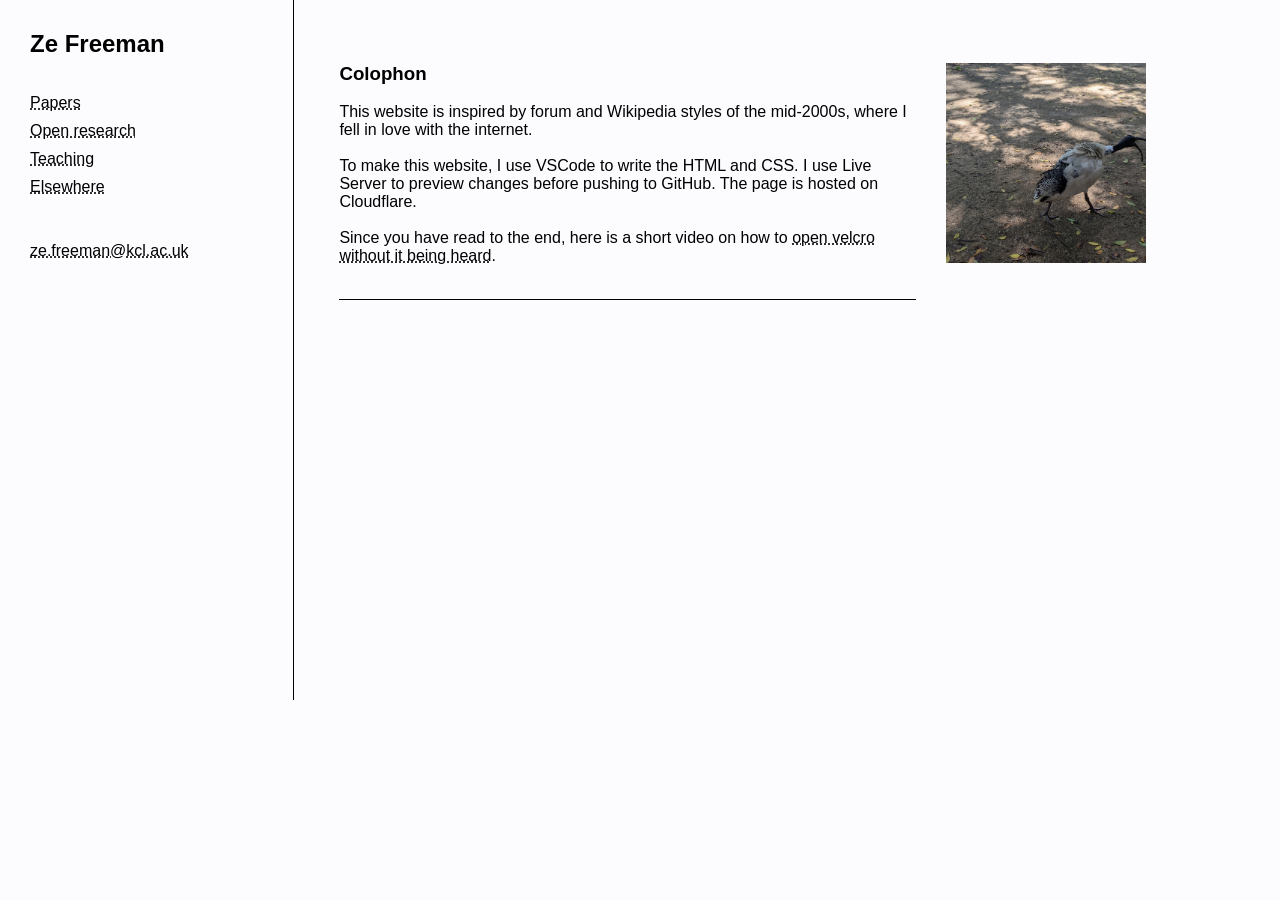
==== colophon.html @ 592c922f "pics" ====
<!DOCTYPE html>
<html lang="en">
<!-- 20260530 ZROF, London, UK -->

<head>
    <meta name="viewport" content="width=device-width, initial-scale=1.0, user-scalable=0">
    <meta name="author" content="Ze Freeman">
    <meta name="keywords" content="ze, freeman">
    <title>Ze Freeman</title>
    <link rel="stylesheet" href="style.css">
    <link rel="icon" type="image/x-icon" href="assets/favicon.ico"/>
</head>

<body>
 <div class="container">
 
    <nav>
        <ul>
            	<h1><a href="index.html" class="no-underline">Ze Freeman</a></h1>
            	<br><br>
			    <li><a href="papers.html">Papers</a></li>
			    <li><a href="open_research.html">Open research</a></li>
			    <li><a href="teaching.html">Teaching</a></li>
                <li><a href="elsewhere.html">Elsewhere</a></li>
                <br><br>
                <li><a href= "mailto: ze.freeman@kcl.ac.uk">ze.freeman@kcl.ac.uk</a></li>
        </ul>
    </nav>

    <article>
    <div class="row">
    <div class="column column-wide">
        <br>
        <h3>Colophon</h3>
        <br>
        <p>
        This website is inspired by forum and Wikipedia styles of the mid-2000s, where I
        fell in love with the internet.
        <br><br>
        To make this website, I use VSCode to write the HTML and CSS. I use Live Server to
        preview changes before pushing to GitHub. The page is hosted on Cloudflare. 
        <br><br>
        Since you have read to the end, here is a short video on how to 
        <a href="https://www.youtube.com/watch?v=vSK3maq8Cyk">open velcro without it being
        heard</a>.
        <br><br>
        </p>
            <hr>
            </div>
            <div class="column-narrow">
                <br>
           		<img src="assets/ibis.jpg" alt="tiny black sheep covered in hay at a stable door" 
           		class="pic">
            </div>
    </article>

	</body>

</html>
---- style.css ----
/* reset styles */
* {
    margin: 0;
    padding: 0;
    box-sizing: border-box;
}

/* Degheest typeface 
 @font-face {
  font-family: Degheest;
  src: url(Latitude-Regular.woff);
}*/

body {
  font-family: Helvetica, Arial, sans-serif;
  font-size: 16px;
  background: #fcfcff;
}

/* hr width consistently across browsers */
hr {
  border: none;
  height: 1px;
  background: black;
  margin: 1em 0; /* optional spacing */
}

/* flexbox layout */
.container {
    display: flex;
    flex-direction: row;
    width: 100%;
}

/* navigation */
nav {
    width: 23%;
    height: 700px;
    padding: 30px;
    background: #fcfcff;  /* #f7f4fb; */
    border-right: 1px solid black;
    flex-shrink: 0;
}

nav ul {
    list-style: none;
    padding: 0;
    margin: 0;
}

nav ul li {
    display: block;
    margin-bottom: 10px;
}

/* columns? */
* {
  box-sizing: border-box;
}

/* Use Flexbox for columns */
.row {
  display: flex;
  flex-wrap: wrap;
  gap: 10px;
}

.column-wide {
  flex: 2;
  padding: 10px;
  min-width: 250px;
}

.column-narrow {
  flex: 1;
  padding: 10px;
}

/* Responsive for mobile/small sites */
@media (max-width: 600px) {
  .column,
  .column-narrow {
    flex: 0 0 100%;
    max-width: 100%;
  }
}


.pic {
  max-width: 200px;
  max-height: 230px;
  width: 100%;
  height: auto;
}



/* links */
a {
    color: black;
    text-decoration-style: dotted;
}

a:hover, a:active {
    color: #3b4a1e
}

/* no underline designation */
.no-underline {
  text-decoration: none !important;
}

/* article */
article {
    width: 57%;
    padding: 35px;
    height: 700px;
    flex-grow: 1;
    min-width: 0;
}



/* responsive to small sites*/
@media (max-width: 900px) {
  .container {
      flex-direction: column;
  }

  nav {
      width: 100%;
      height: auto;
      border-right: none;
      border-bottom: 1px solid black;
  }

  article {
      width: 100%;
      height: auto;
  }
}
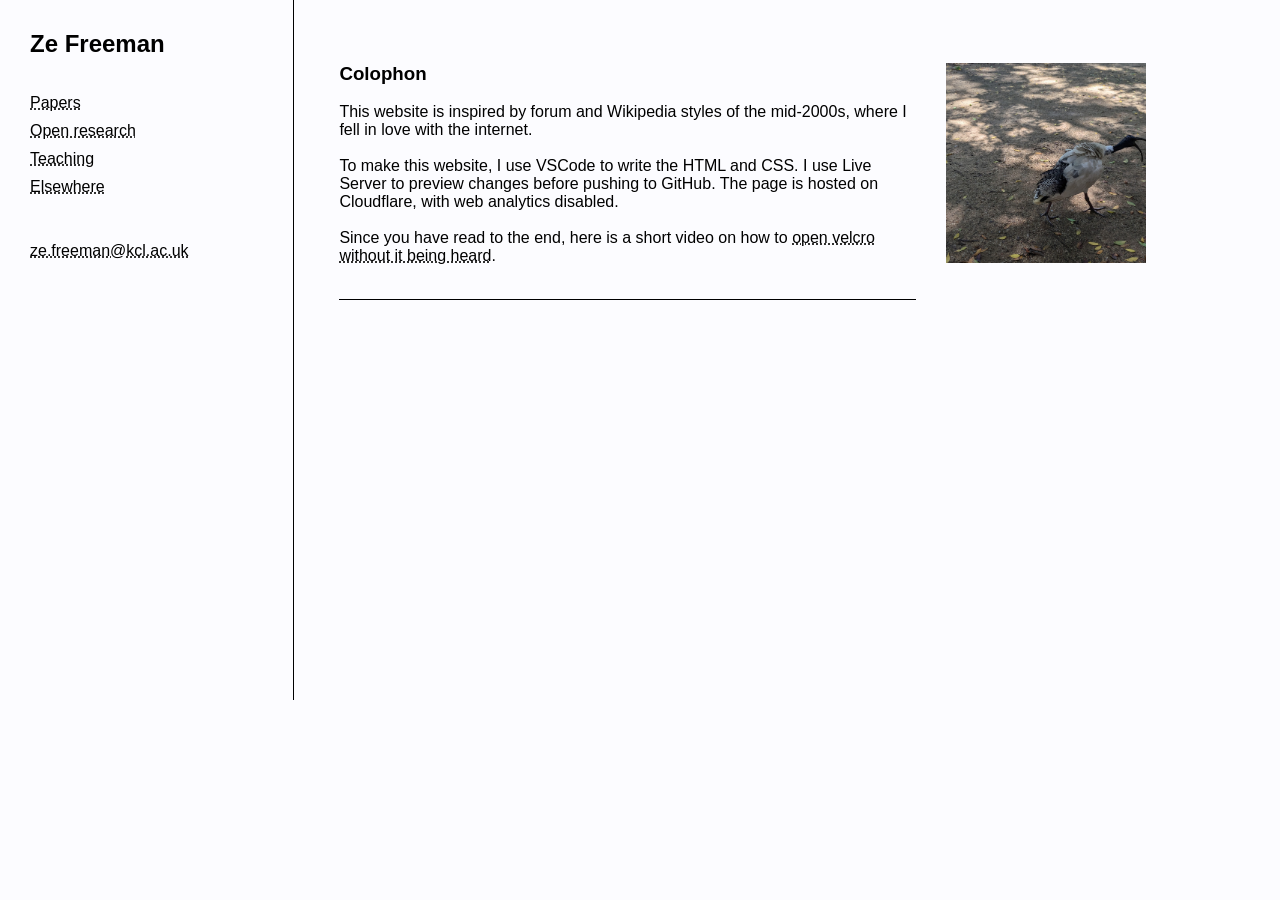
==== commit 8134f5a7: "dates" ====
--- a/colophon.html
+++ b/colophon.html
@@ -1,6 +1,6 @@
 <!DOCTYPE html>
 <html lang="en">
-<!-- 20260530 ZROF, London, UK -->
+<!-- 20260608 ZROF, London, UK -->
 
 <head>
     <meta name="viewport" content="width=device-width, initial-scale=1.0, user-scalable=0">
@@ -38,7 +38,8 @@
         fell in love with the internet.
         <br><br>
         To make this website, I use VSCode to write the HTML and CSS. I use Live Server to
-        preview changes before pushing to GitHub. The page is hosted on Cloudflare. 
+        preview changes before pushing to GitHub. The page is hosted on Cloudflare, with
+        web analytics disabled. 
         <br><br>
         Since you have read to the end, here is a short video on how to 
         <a href="https://www.youtube.com/watch?v=vSK3maq8Cyk">open velcro without it being
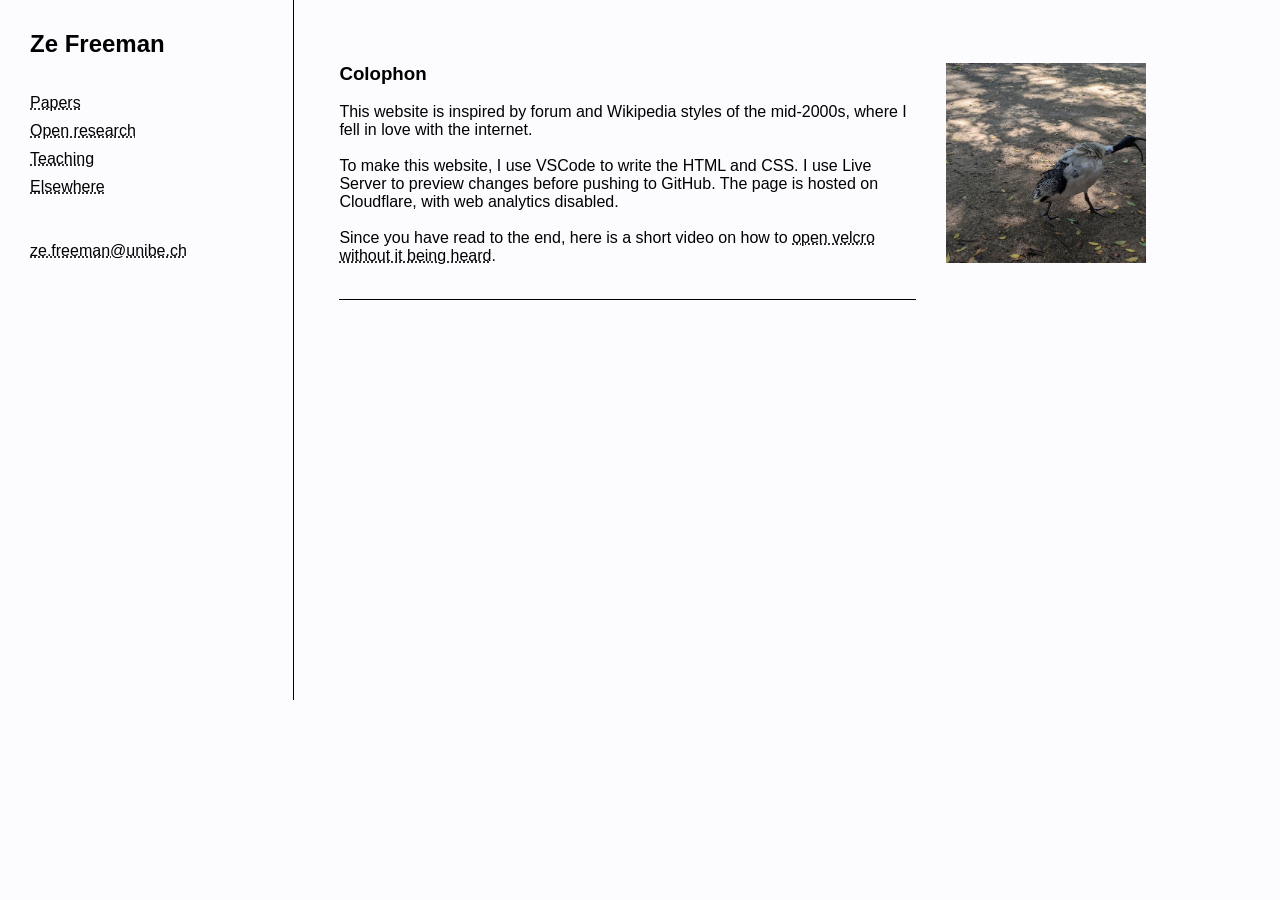
==== commit 98646a34: "email" ====
--- a/colophon.html
+++ b/colophon.html
@@ -1,6 +1,6 @@
 <!DOCTYPE html>
 <html lang="en">
-<!-- 20260608 ZROF, London, UK -->
+<!-- 20260706 ZROF, Bern, Switzerland -->
 
 <head>
     <meta name="viewport" content="width=device-width, initial-scale=1.0, user-scalable=0">
@@ -23,7 +23,7 @@
 			    <li><a href="teaching.html">Teaching</a></li>
                 <li><a href="elsewhere.html">Elsewhere</a></li>
                 <br><br>
-                <li><a href= "mailto: ze.freeman@kcl.ac.uk">ze.freeman@kcl.ac.uk</a></li>
+                <li><a href= "mailto: ze.freeman@unibe.ch">ze.freeman@unibe.ch</a></li>
         </ul>
     </nav>
 
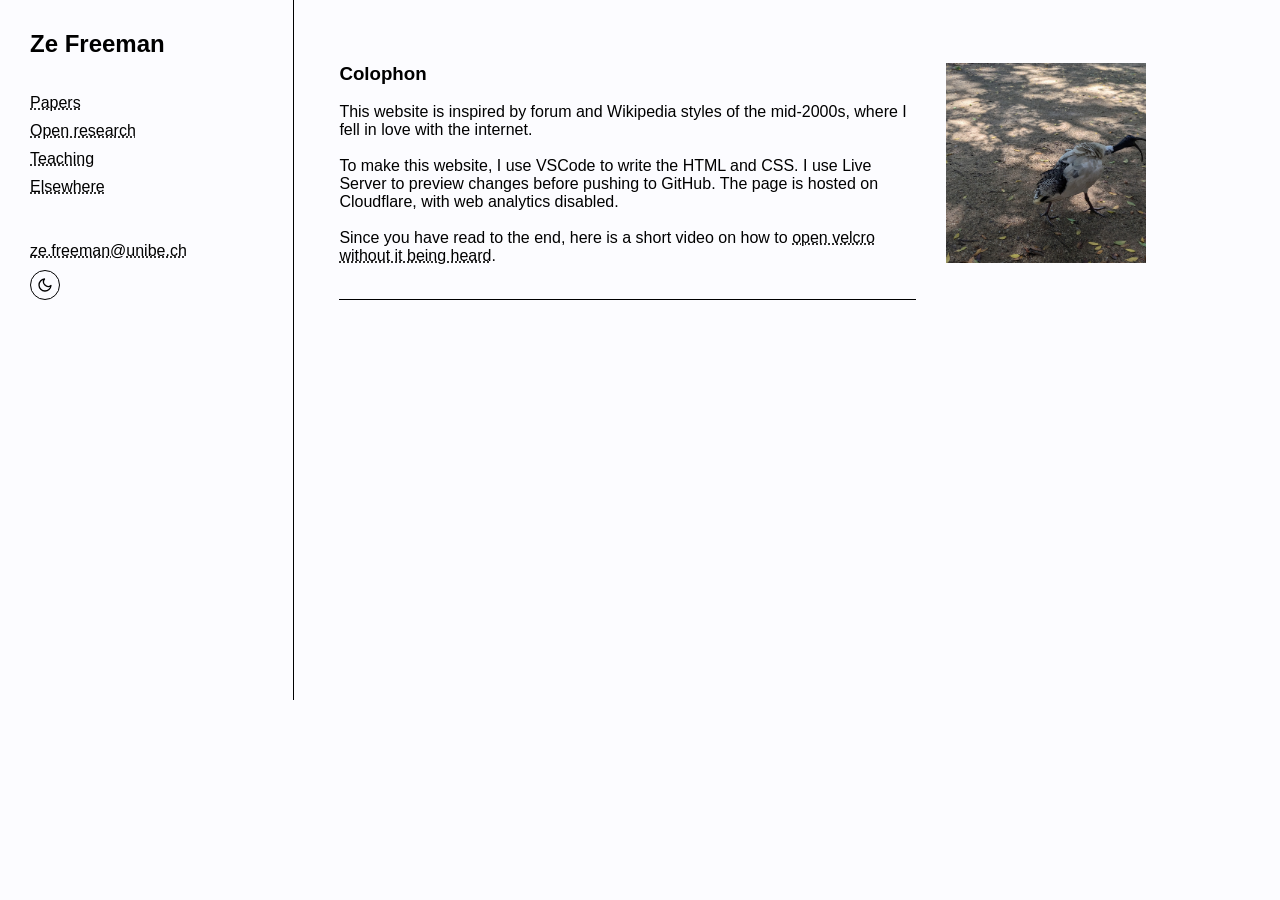
==== commit 2f1ece95: "dark mode" ====
--- a/colophon.html
+++ b/colophon.html
@@ -1,6 +1,6 @@
 <!DOCTYPE html>
 <html lang="en">
-<!-- 20260706 ZROF, Bern, Switzerland -->
+<!-- 20260923 ZROF, Bern, Switzerland -->
 
 <head>
     <meta name="viewport" content="width=device-width, initial-scale=1.0, user-scalable=0">
@@ -9,6 +9,7 @@
     <title>Ze Freeman</title>
     <link rel="stylesheet" href="style.css">
     <link rel="icon" type="image/x-icon" href="assets/favicon.ico"/>
+    <script src="theme.js"></script>
 </head>
 
 <body>
@@ -24,6 +25,7 @@
                 <li><a href="elsewhere.html">Elsewhere</a></li>
                 <br><br>
                 <li><a href= "mailto: ze.freeman@unibe.ch">ze.freeman@unibe.ch</a></li>
+                <li><button id="theme-toggle" class="theme-toggle" type="button" aria-label="Toggle dark mode"></button></li>
         </ul>
     </nav>
 
--- a/style.css
+++ b/style.css
@@ -3,6 +3,23 @@
     margin: 0;
     padding: 0;
     box-sizing: border-box;
+}
+
+/* theme colors */
+:root {
+  --bg: #fcfcff;
+  --nav-bg: #fcfcff;
+  --text-color: black;
+  --border-color: black;
+  --link-hover: #3b4a1e;
+}
+
+:root[data-theme="dark"] {
+  --bg: #16171b;
+  --nav-bg: #16171b;
+  --text-color: #e8e8ec;
+  --border-color: #55565c;
+  --link-hover: #9cc26b;
 }
 
 /* Degheest typeface 
@@ -14,14 +31,16 @@
 body {
   font-family: Helvetica, Arial, sans-serif;
   font-size: 16px;
-  background: #fcfcff;
+  background: var(--bg);
+  color: var(--text-color);
+  transition: background-color .15s ease, color .15s ease;
 }
 
 /* hr width consistently across browsers */
 hr {
   border: none;
   height: 1px;
-  background: black;
+  background: var(--border-color);
   margin: 1em 0; /* optional spacing */
 }
 
@@ -37,9 +56,10 @@
     width: 23%;
     height: 700px;
     padding: 30px;
-    background: #fcfcff;  /* #f7f4fb; */
-    border-right: 1px solid black;
+    background: var(--nav-bg);
+    border-right: 1px solid var(--border-color);
     flex-shrink: 0;
+    transition: background-color .15s ease, border-color .15s ease;
 }
 
 nav ul {
@@ -97,17 +117,44 @@
 
 /* links */
 a {
-    color: black;
+    color: var(--text-color);
     text-decoration-style: dotted;
 }
 
 a:hover, a:active {
-    color: #3b4a1e
+    color: var(--link-hover)
 }
 
 /* no underline designation */
 .no-underline {
   text-decoration: none !important;
+}
+
+/* dark mode toggle button */
+.theme-toggle {
+  display: inline-flex;
+  align-items: center;
+  justify-content: center;
+  width: 30px;
+  height: 30px;
+  padding: 0;
+  background: none;
+  border: 1px solid var(--border-color);
+  border-radius: 50%;
+  color: var(--text-color);
+  cursor: pointer;
+}
+
+.theme-toggle:hover {
+  color: var(--link-hover);
+  border-color: var(--link-hover);
+}
+
+/* hanging indent for "- " bullet lines that wrap onto multiple lines */
+.bullet {
+  display: block;
+  padding-left: 1em;
+  text-indent: -1em;
 }
 
 /* article */
@@ -131,7 +178,7 @@
       width: 100%;
       height: auto;
       border-right: none;
-      border-bottom: 1px solid black;
+      border-bottom: 1px solid var(--border-color);
   }
 
   article {
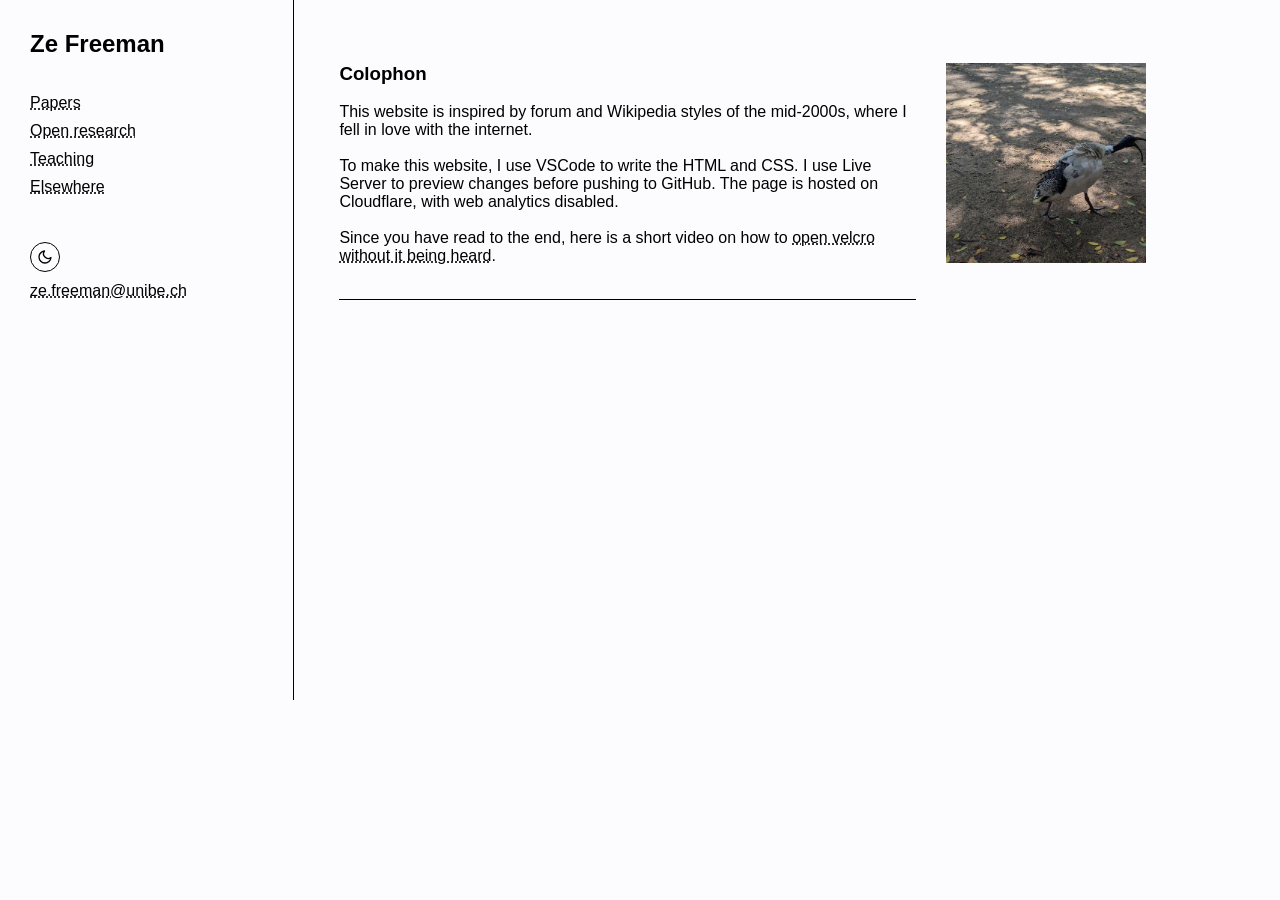
==== commit cf6fb81d: "dark mode II" ====
--- a/colophon.html
+++ b/colophon.html
@@ -9,7 +9,7 @@
     <title>Ze Freeman</title>
     <link rel="stylesheet" href="style.css">
     <link rel="icon" type="image/x-icon" href="assets/favicon.ico"/>
-    <script src="theme.js"></script>
+    <script src="theme.js?v=2"></script>
 </head>
 
 <body>
@@ -24,8 +24,8 @@
 			    <li><a href="teaching.html">Teaching</a></li>
                 <li><a href="elsewhere.html">Elsewhere</a></li>
                 <br><br>
+                <li><button id="theme-toggle" class="theme-toggle" type="button" aria-label="Toggle dark mode"></button></li>
                 <li><a href= "mailto: ze.freeman@unibe.ch">ze.freeman@unibe.ch</a></li>
-                <li><button id="theme-toggle" class="theme-toggle" type="button" aria-label="Toggle dark mode"></button></li>
         </ul>
     </nav>
 
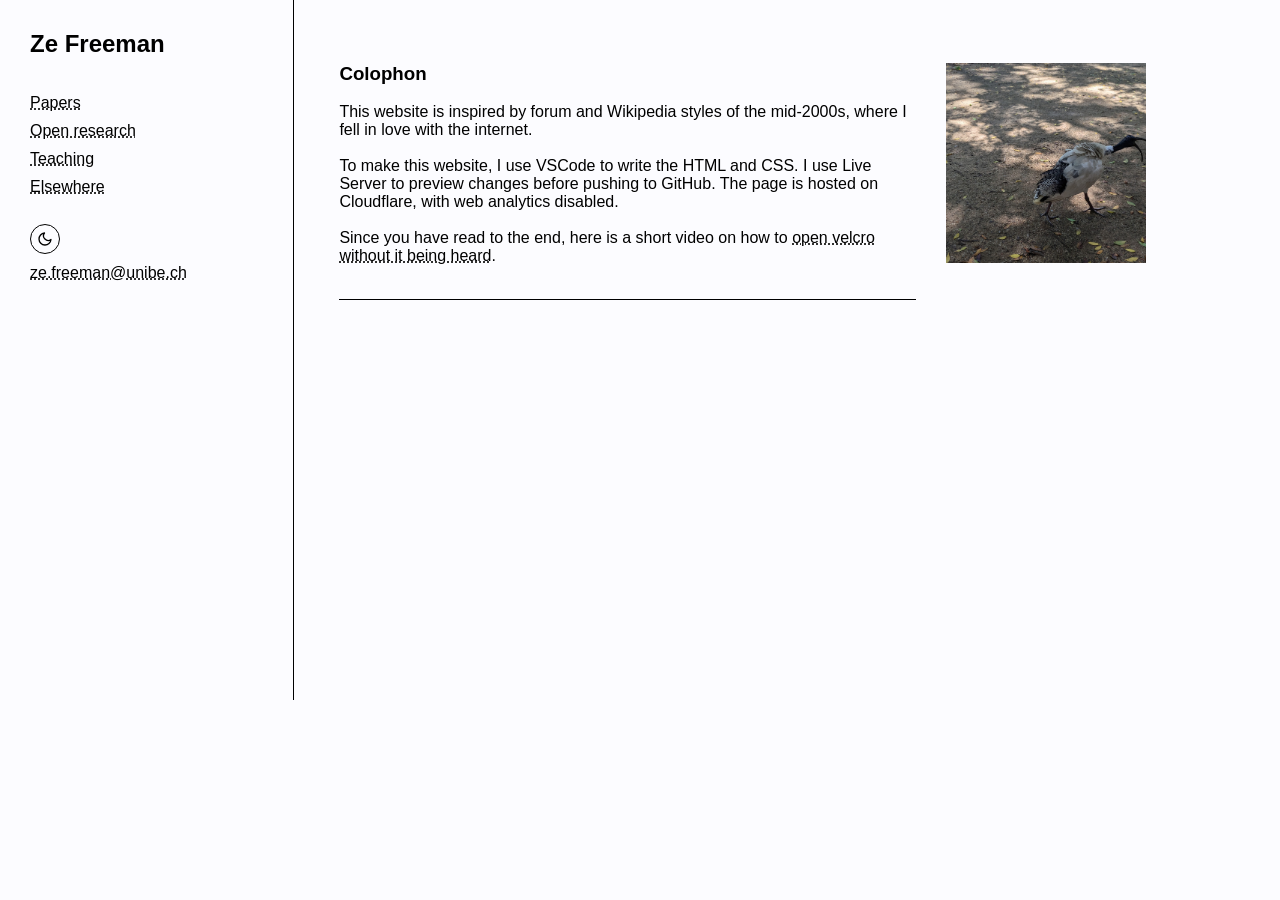
==== commit 081e6b94: "dark mode II update" ====
--- a/colophon.html
+++ b/colophon.html
@@ -23,7 +23,7 @@
 			    <li><a href="open_research.html">Open research</a></li>
 			    <li><a href="teaching.html">Teaching</a></li>
                 <li><a href="elsewhere.html">Elsewhere</a></li>
-                <br><br>
+                <br>
                 <li><button id="theme-toggle" class="theme-toggle" type="button" aria-label="Toggle dark mode"></button></li>
                 <li><a href= "mailto: ze.freeman@unibe.ch">ze.freeman@unibe.ch</a></li>
         </ul>
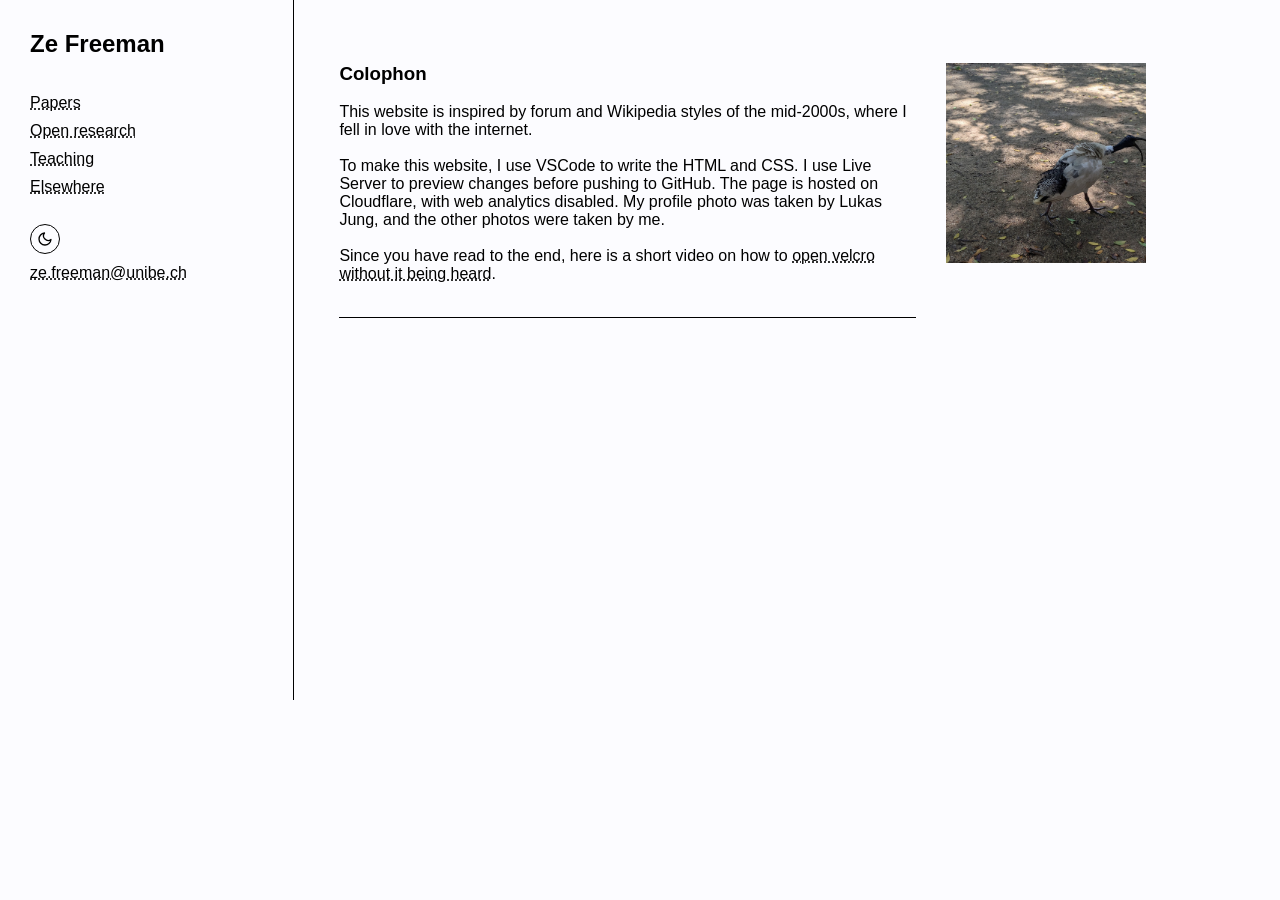
==== commit 639cd01d: "credit update" ====
--- a/colophon.html
+++ b/colophon.html
@@ -1,6 +1,6 @@
 <!DOCTYPE html>
 <html lang="en">
-<!-- 20260923 ZROF, Bern, Switzerland -->
+<!-- 20261015 ZROF, Bern, Switzerland -->
 
 <head>
     <meta name="viewport" content="width=device-width, initial-scale=1.0, user-scalable=0">
@@ -37,11 +37,12 @@
         <br>
         <p>
         This website is inspired by forum and Wikipedia styles of the mid-2000s, where I
-        fell in love with the internet.
+        fell in love with the internet. 
         <br><br>
         To make this website, I use VSCode to write the HTML and CSS. I use Live Server to
         preview changes before pushing to GitHub. The page is hosted on Cloudflare, with
-        web analytics disabled. 
+        web analytics disabled. My profile photo was taken by Lukas Jung, and the other 
+        photos were taken by me.
         <br><br>
         Since you have read to the end, here is a short video on how to 
         <a href="https://www.youtube.com/watch?v=vSK3maq8Cyk">open velcro without it being
--- a/style.css
+++ b/style.css
@@ -132,6 +132,8 @@
 
 /* dark mode toggle button */
 .theme-toggle {
+  -webkit-appearance: none;
+  appearance: none;
   display: inline-flex;
   align-items: center;
   justify-content: center;
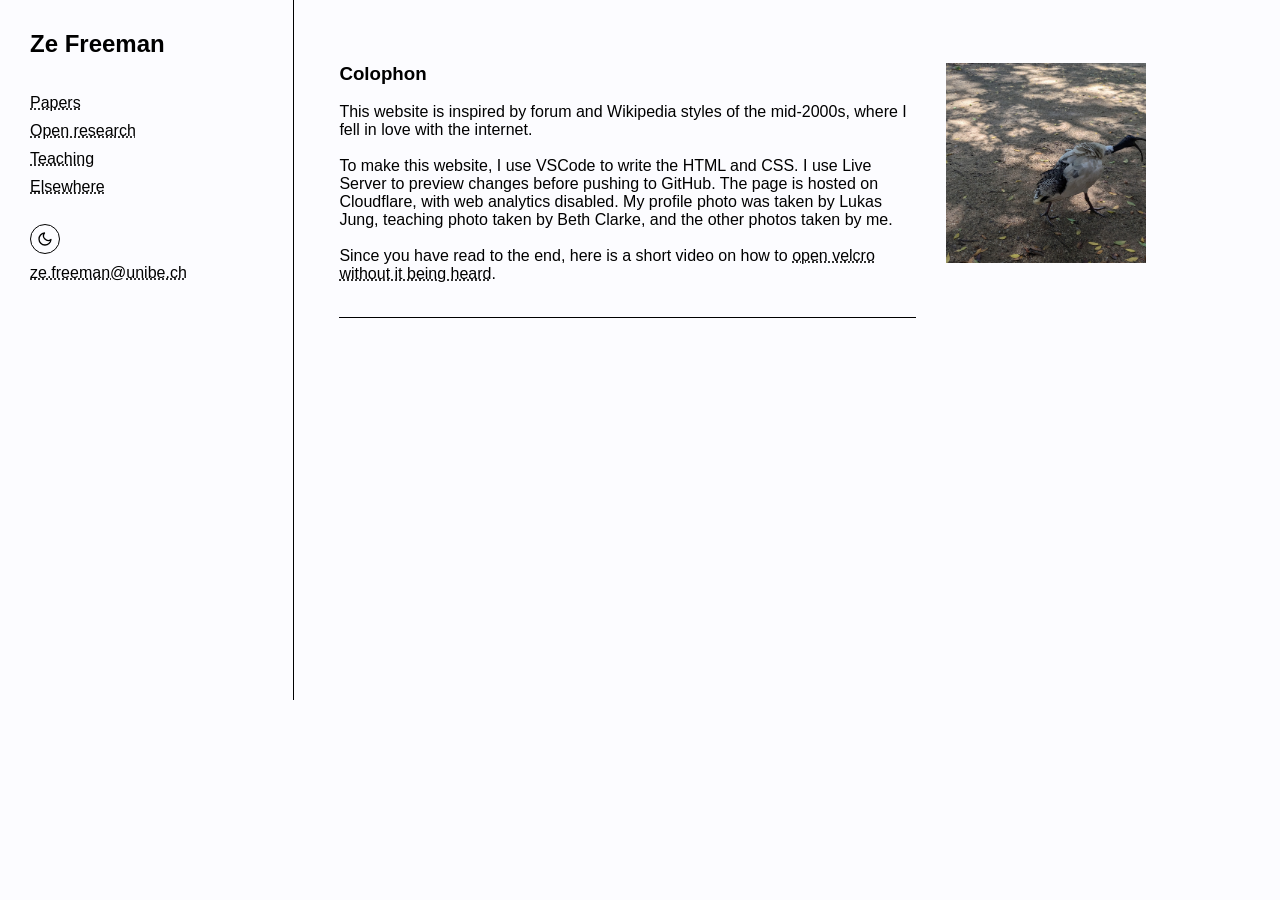
==== commit 7ec1cd8b: "credit update" ====
--- a/colophon.html
+++ b/colophon.html
@@ -41,8 +41,8 @@
         <br><br>
         To make this website, I use VSCode to write the HTML and CSS. I use Live Server to
         preview changes before pushing to GitHub. The page is hosted on Cloudflare, with
-        web analytics disabled. My profile photo was taken by Lukas Jung, and the other 
-        photos were taken by me.
+        web analytics disabled. My profile photo was taken by Lukas Jung, teaching photo
+        taken by Beth Clarke, and the other photos taken by me.
         <br><br>
         Since you have read to the end, here is a short video on how to 
         <a href="https://www.youtube.com/watch?v=vSK3maq8Cyk">open velcro without it being
